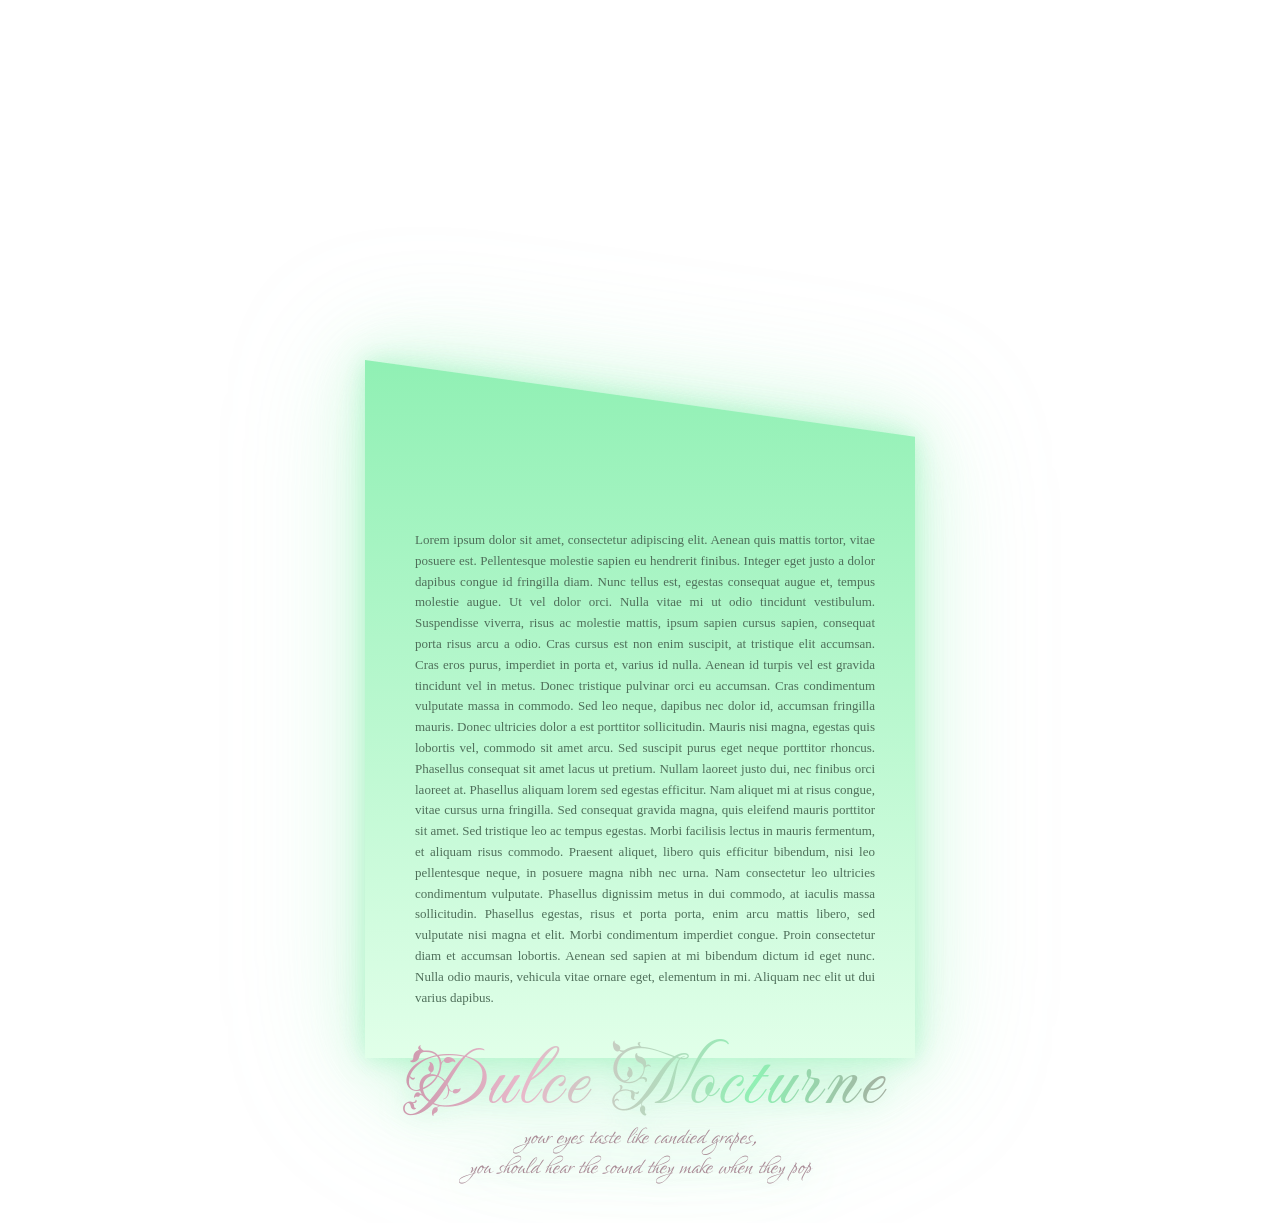
==== templates/pastel.html @ fc552855 "Update pastel.html" ====
<!DOCTYPE html>
<html lang="en">
<head>

<meta charset="UTF-8">
<meta name="viewport" content="width=device-width, initial-scale=1.0">

<title>Pastel Template</title>

<!-- GOOGLE FONTS -->
<link rel="preconnect" href="https://fonts.googleapis.com">
<link rel="preconnect" href="https://fonts.gstatic.com" crossorigin>
<link href="https://fonts.googleapis.com/css2?family=Fleur+De+Leah&family=Lovers+Quarrel&display=swap" rel="stylesheet">

<style>
* {
    box-sizing: border-box;
}

html,
body {
    margin: 0;
    padding: 0;
    background: transparent;
}

body {
    font-family: Georgia, serif;
    color: #5c4b52;
}

.pastel-content {
    position: relative;
    width: 700px;
    margin: 40px auto;
    background: transparent;
    filter:
        drop-shadow(0 0 12px rgba(144, 240, 180, 0.55))
        drop-shadow(0 0 30px rgba(144, 240, 180, 0.4))
        drop-shadow(0 0 60px rgba(144, 240, 180, 0.25));
}

/* IMAGE */
.pastel-image {
    position: relative;
    z-index: 2;
    width: 700px;
    height: 500px;
    margin: 0 auto;
    background-image: url("https://raw.githubusercontent.com/ghettobarbie18/pastel/refs/heads/main/dulce2.png");
    background-size: cover;
    background-position: center;
    background-repeat: no-repeat;
}

/* FLOATING BOTTOM-LEFT IMAGE */
.pastel-flower {
    position: absolute;
    left: -50px;
    bottom: 0;
    width: 180px;
    height: auto;
    z-index: 1;
    pointer-events: none;
}

/* TEXT BOX */
.pastel-text {
    width: 550px;
    min-height: 350px;
    margin: 0 auto;
    margin-top: -180px;
    padding: 30px;
    text-align: justify;
    background: linear-gradient(to bottom, #90f0b4, #e1ffe9);
    clip-path: polygon(
        0 0,
        55% 6%,
        100% 11%,
        100% 100%,
        0 100%,
        0 50%
    );
}

/* BODY TEXT */
.pastel-body {
    position: relative;
    z-index: 5;
    width: 500px;
    margin: 0 auto;
    padding: 140px 20px 20px 20px;
    text-align: justify;
    color: #4f6f5a;
    font-size: 13px;
    line-height: 1.6;
    overflow-x: hidden;
    overflow-y: auto;
}

/* TITLE */
.pastel-title {
    position: relative;
    z-index: 5;
    text-align: center;
    font-size: 80px;
    color: #b47c92;
    letter-spacing: 4px;
    font-family: "Fleur De Leah", cursive;
    margin-top: -30px;
    margin-bottom: -15px;
    background: linear-gradient(
        to right,
        #b47c92,
        #e8b8ca,
        #90f0b4,
        #b47c92
    );

    -webkit-background-clip: text;
    background-clip: text;
    -webkit-text-fill-color: transparent;
    color: transparent;
}

/* QUOTE */
.pastel-quote {
    text-align: center;
    font-size: 30px;
    font-style: italic;
    font-family: "Lovers Quarrel", cursive;
    color: #a98b96;
    margin-bottom: 0;
    margin-top: 0px;
    line-height: 1;
}
</style>

</head>

<body>

<div class="pastel-content">

    <img
    class="pastel-flower"
    src="https://raw.githubusercontent.com/ghettobarbie18/pastel/refs/heads/main/lilies-7855354_1280.png"
    alt=""
>

    <div class="pastel-image"></div>

    <div class="pastel-text">

        <div class="pastel-body">

            Lorem ipsum dolor sit amet, consectetur adipiscing elit. Aenean quis mattis tortor, vitae posuere est. Pellentesque molestie sapien eu hendrerit finibus. Integer eget justo a dolor dapibus congue id fringilla diam. Nunc tellus est, egestas consequat augue et, tempus molestie augue. Ut vel dolor orci. Nulla vitae mi ut odio tincidunt vestibulum. Suspendisse viverra, risus ac molestie mattis, ipsum sapien cursus sapien, consequat porta risus arcu a odio. Cras cursus est non enim suscipit, at tristique elit accumsan. Cras eros purus, imperdiet in porta et, varius id nulla. Aenean id turpis vel est gravida tincidunt vel in metus. Donec tristique pulvinar orci eu accumsan.

Cras condimentum vulputate massa in commodo. Sed leo neque, dapibus nec dolor id, accumsan fringilla mauris. Donec ultricies dolor a est porttitor sollicitudin. Mauris nisi magna, egestas quis lobortis vel, commodo sit amet arcu. Sed suscipit purus eget neque porttitor rhoncus. Phasellus consequat sit amet lacus ut pretium. Nullam laoreet justo dui, nec finibus orci laoreet at. Phasellus aliquam lorem sed egestas efficitur. Nam aliquet mi at risus congue, vitae cursus urna fringilla. Sed consequat gravida magna, quis eleifend mauris porttitor sit amet. Sed tristique leo ac tempus egestas.
            
Morbi facilisis lectus in mauris fermentum, et aliquam risus commodo. Praesent aliquet, libero quis efficitur bibendum, nisi leo pellentesque neque, in posuere magna nibh nec urna. Nam consectetur leo ultricies condimentum vulputate. Phasellus dignissim metus in dui commodo, at iaculis massa sollicitudin. Phasellus egestas, risus et porta porta, enim arcu mattis libero, sed vulputate nisi magna et elit. Morbi condimentum imperdiet congue. Proin consectetur diam et accumsan lobortis. Aenean sed sapien at mi bibendum dictum id eget nunc. Nulla odio mauris, vehicula vitae ornare eget, elementum in mi. Aliquam nec elit ut dui varius dapibus.

        </div>

    </div>

    <div class="pastel-title">
        Dulce Nocturne
    </div>

    <div class="pastel-quote">
        your eyes taste like candied grapes,
        <br>you should hear the sound they make when they <i>pop</i>
    </div>

</div>

</body>
</html>
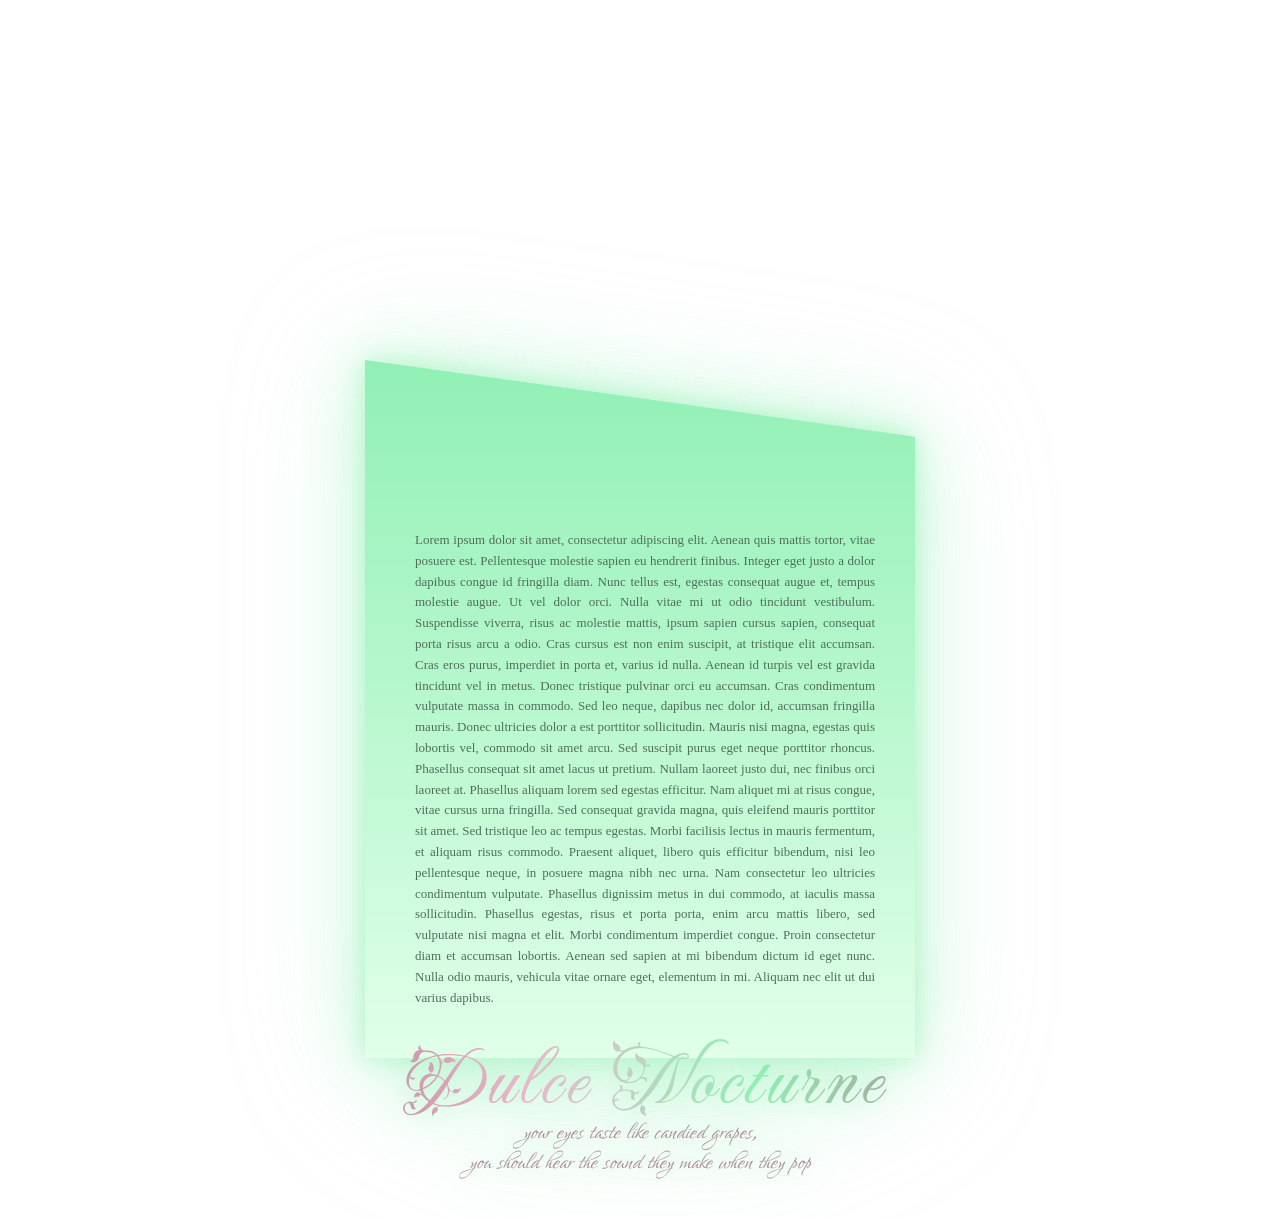
==== commit 8975b195: "Update pastel.html" ====
--- a/templates/pastel.html
+++ b/templates/pastel.html
@@ -108,7 +108,7 @@
     letter-spacing: 4px;
     font-family: "Fleur De Leah", cursive;
     margin-top: -30px;
-    margin-bottom: -15px;
+    margin-bottom: -20px;
     background: linear-gradient(
         to right,
         #b47c92,
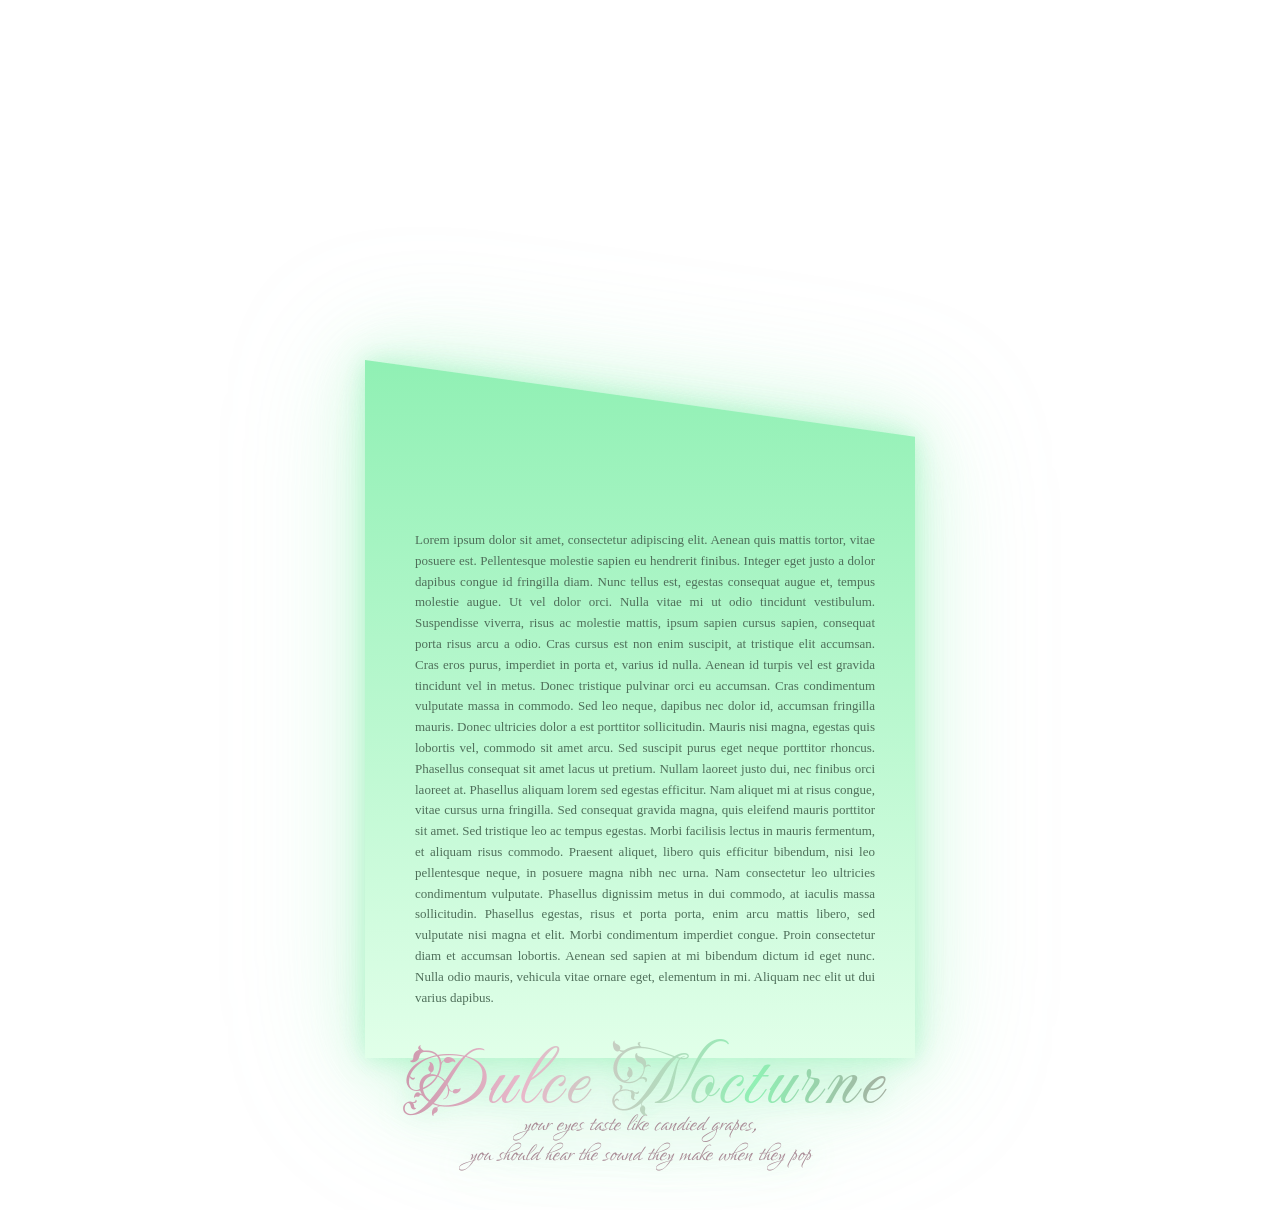
==== commit 4229702c: "Update pastel.html" ====
--- a/templates/pastel.html
+++ b/templates/pastel.html
@@ -108,7 +108,7 @@
     letter-spacing: 4px;
     font-family: "Fleur De Leah", cursive;
     margin-top: -30px;
-    margin-bottom: -20px;
+    margin-bottom: -28px;
     background: linear-gradient(
         to right,
         #b47c92,
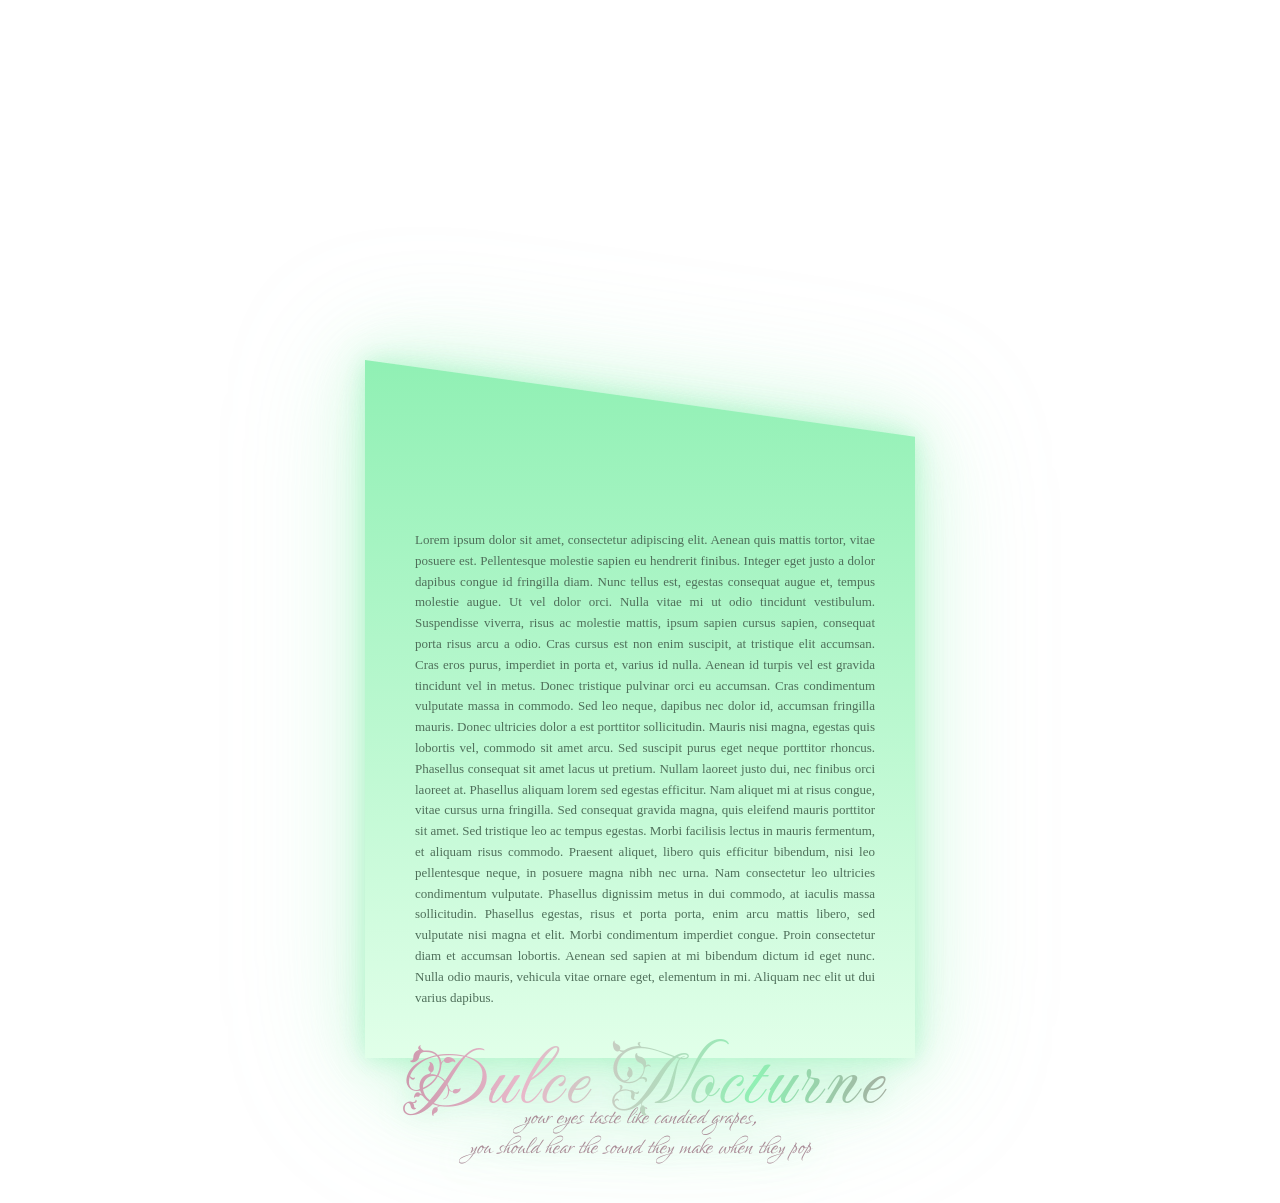
==== commit cd9920eb: "Modify margin-bottom in pastel.html Adjusted margin-bottom for better layout." ====
--- a/templates/pastel.html
+++ b/templates/pastel.html
@@ -108,7 +108,7 @@
     letter-spacing: 4px;
     font-family: "Fleur De Leah", cursive;
     margin-top: -30px;
-    margin-bottom: -28px;
+    margin-bottom: -35px;
     background: linear-gradient(
         to right,
         #b47c92,
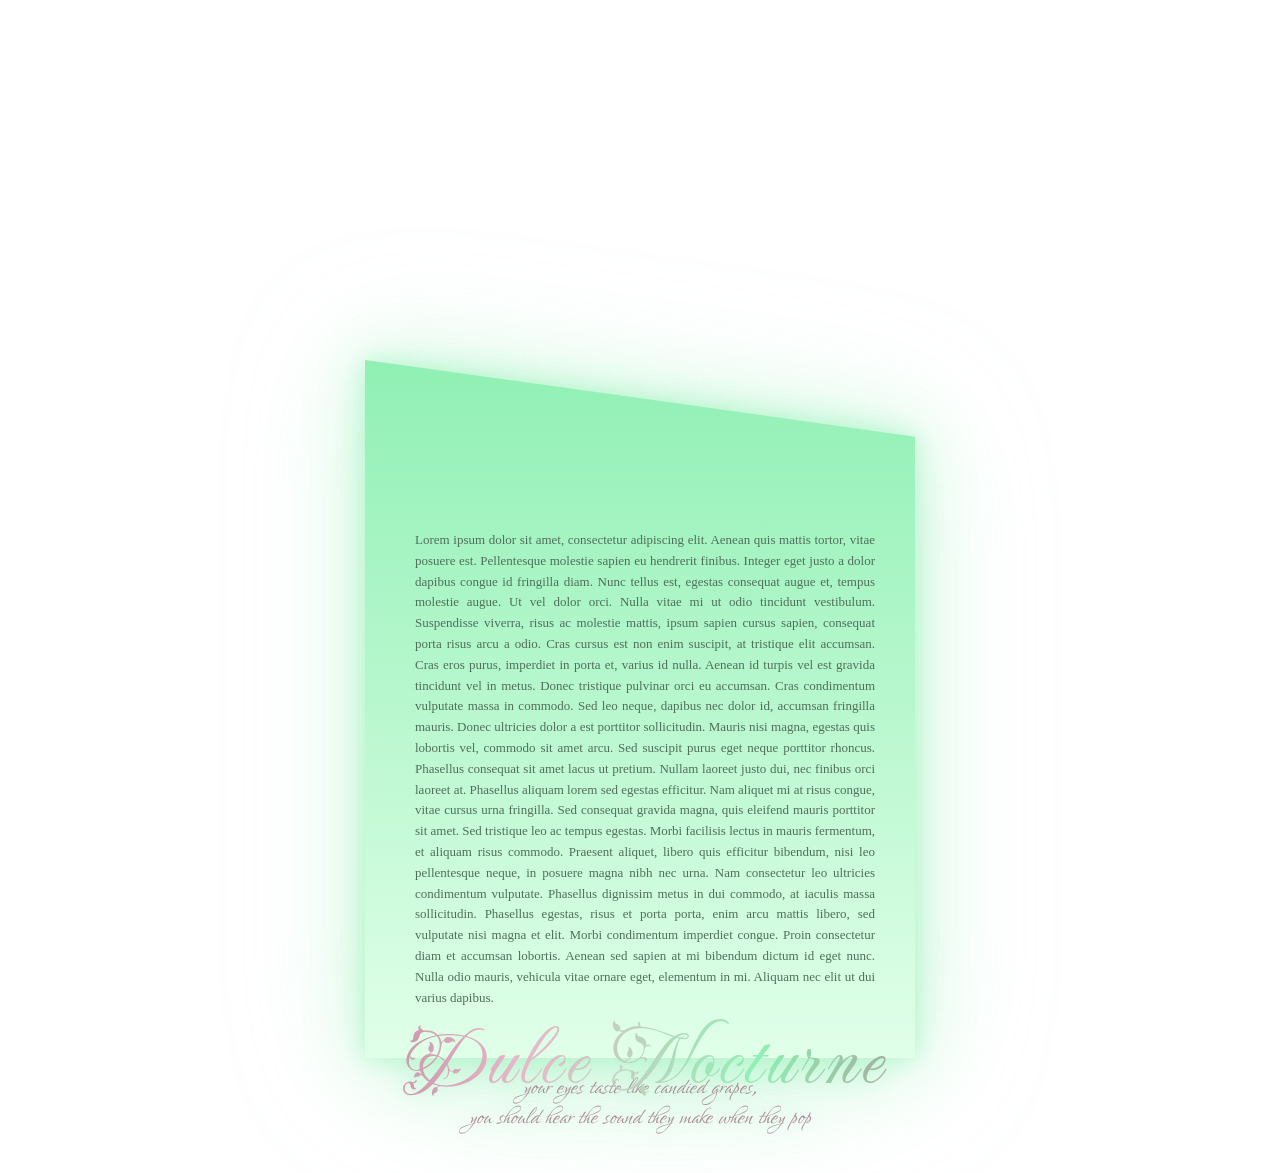
==== commit ef39c43e: "Update pastel.html" ====
--- a/templates/pastel.html
+++ b/templates/pastel.html
@@ -107,8 +107,8 @@
     color: #b47c92;
     letter-spacing: 4px;
     font-family: "Fleur De Leah", cursive;
-    margin-top: -30px;
-    margin-bottom: -35px;
+    margin-top: -50px;
+    margin-bottom: -45px;
     background: linear-gradient(
         to right,
         #b47c92,
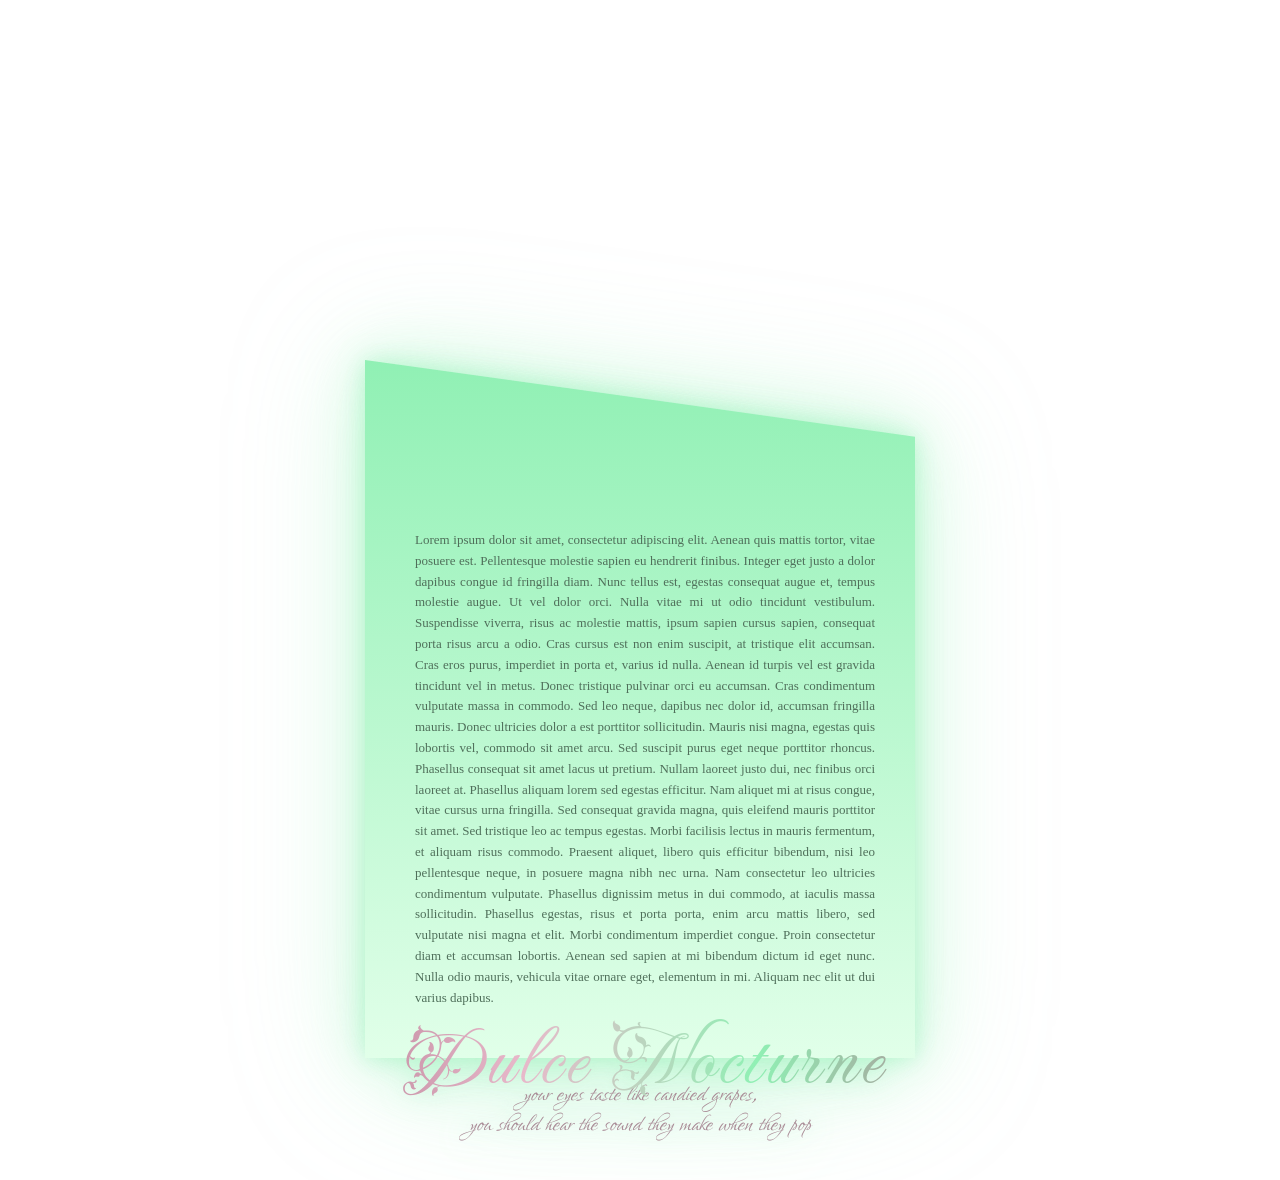
==== commit 4a5fee36: "Update pastel.html" ====
--- a/templates/pastel.html
+++ b/templates/pastel.html
@@ -108,7 +108,7 @@
     letter-spacing: 4px;
     font-family: "Fleur De Leah", cursive;
     margin-top: -50px;
-    margin-bottom: -45px;
+    margin-bottom: -38px;
     background: linear-gradient(
         to right,
         #b47c92,
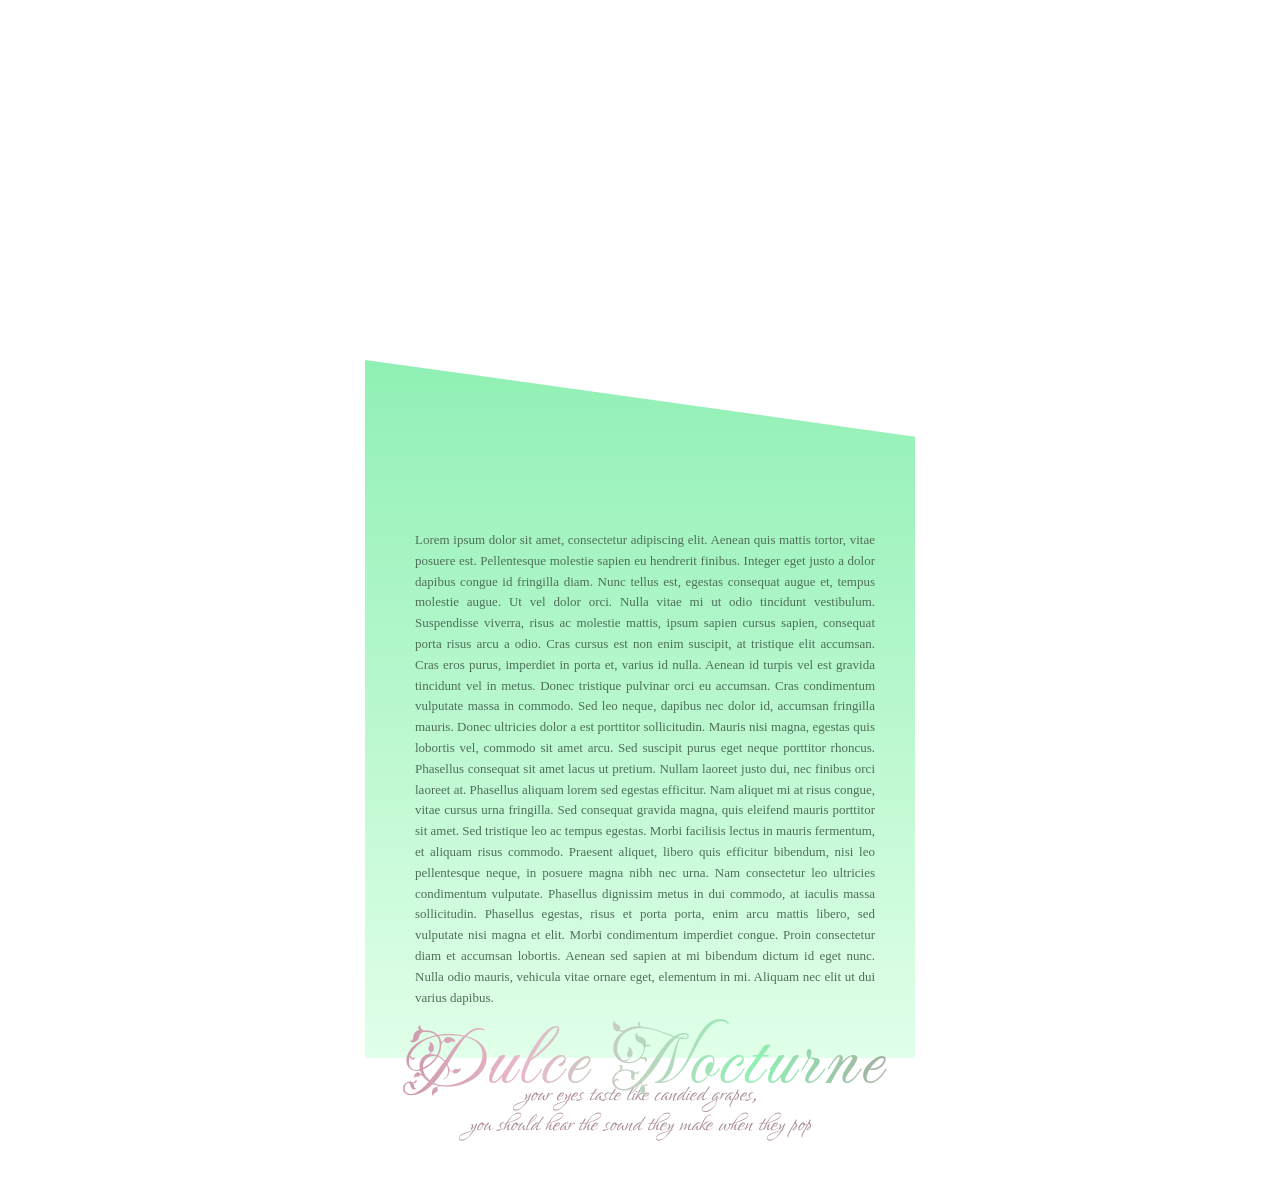
==== commit aff7d795: "Move drop-shadow filter to pastel-image class" ====
--- a/templates/pastel.html
+++ b/templates/pastel.html
@@ -24,20 +24,11 @@
     background: transparent;
 }
 
-body {
-    font-family: Georgia, serif;
-    color: #5c4b52;
-}
-
 .pastel-content {
     position: relative;
     width: 700px;
     margin: 40px auto;
     background: transparent;
-    filter:
-        drop-shadow(0 0 12px rgba(144, 240, 180, 0.55))
-        drop-shadow(0 0 30px rgba(144, 240, 180, 0.4))
-        drop-shadow(0 0 60px rgba(144, 240, 180, 0.25));
 }
 
 /* IMAGE */
@@ -51,6 +42,10 @@
     background-size: cover;
     background-position: center;
     background-repeat: no-repeat;
+    filter:
+        drop-shadow(0 0 12px rgba(144, 240, 180, 0.55))
+        drop-shadow(0 0 30px rgba(144, 240, 180, 0.4))
+        drop-shadow(0 0 60px rgba(144, 240, 180, 0.25));
 }
 
 /* FLOATING BOTTOM-LEFT IMAGE */
